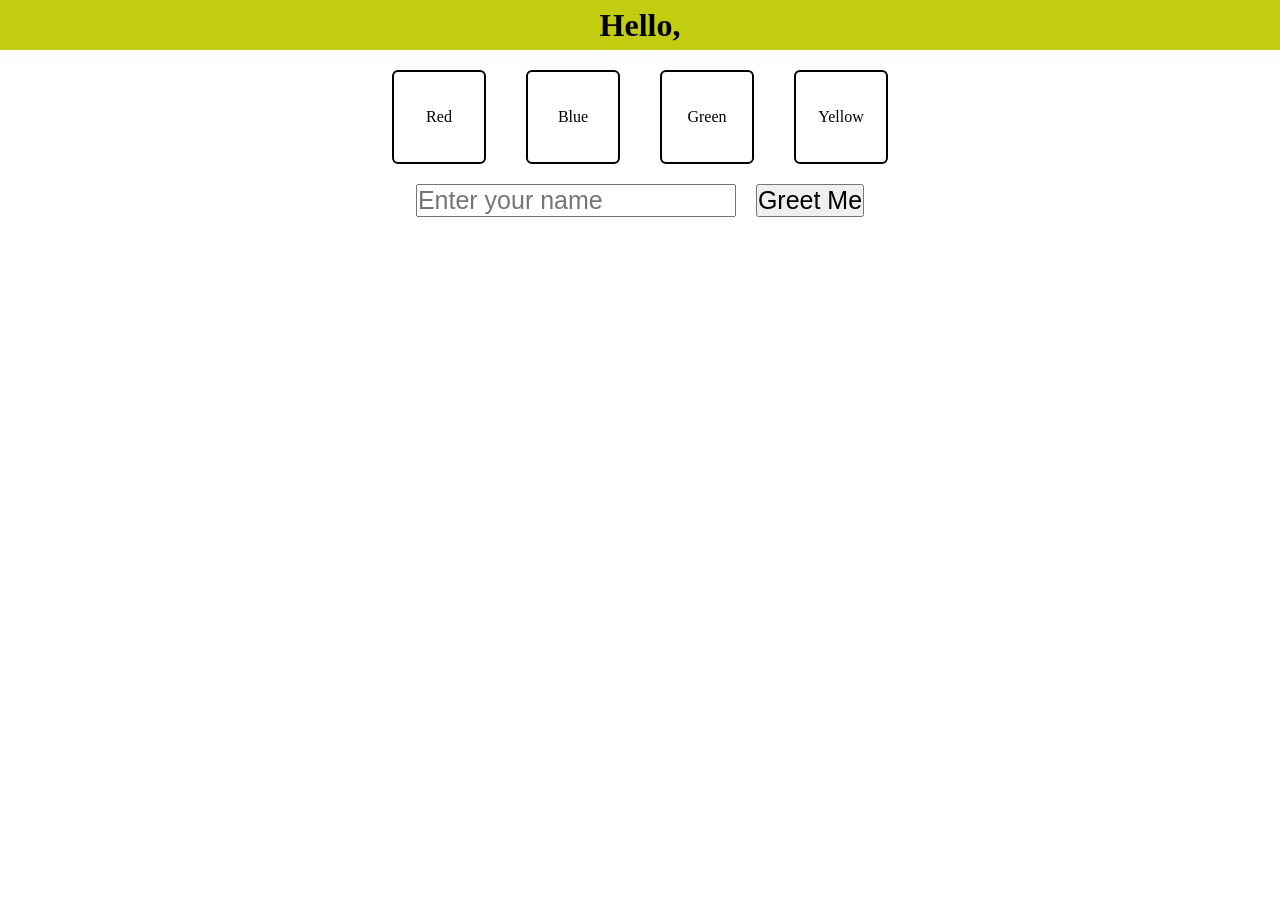
==== .github/workflows/index.html @ af87676f "Add files via upload" ====
<!DOCTYPE html>
<html lang="en">
<head>
    <meta charset="UTF-8">
    <meta name="viewport" content="width=device-width, initial-scale=1.0">
    <title>Assigenment 3</title>
    <link rel="stylesheet" href="style.css">
    <link rel="stylesheet" href="script.js">
    
</head>
<body >
    <script src="script.js" ></script>
    <header><h1 id="greeting">Hello,</h1></header>
    <div class="container">
      <div class="boxes"  onclick="changeColor(this)" id="red">Red </div>
      <div class="boxes"  onclick="changeColor(this)" id="blue">Blue </div>
      <div class="boxes"  onclick="changeColor(this)" id="green">Green</div>
      <div class="boxes"  onclick="changeColor(this)" id="yellow">Yellow</div>
    </div>
   <div class="input-container" id="input-container">
        <input style="font-size: 25px;" type="text" id="username" placeholder="Enter your name">
        <button style="font-size: 25px;" onclick="greetUser()">Greet Me</button>
    </div>
</body>

    

</html>
---- .github/workflows/style.css ----
*{
    padding: 0;
    margin: 0;
}
header{
    background-color: rgb(195, 205, 15);
    justify-content: center;
    align-items: center;
    display: flex;
    width: 100%;
    height: 50px;
}
.container{
    display: flex;
    width: 100%;
    justify-content: center;
}
.boxes{
    display: flex;
    width: 90px;
    height: 90px;
    border: 2px solid black;
    margin: 20px;
    align-items: center;
    justify-content: center;
    border-radius: 6px;
    
}
#red{
    background-color: white;
    cursor: pointer;
}
#blue{
    background-color:white;
}

#green{
    background-color:white;
}
#yellow{
    background-color: white;
}
.input-container{
    display: flex;
    gap: 20px;
    text-align: center;
    justify-content: center;
    align-items: center;
    width: 100%;

}
#input-container{
    display: flex;
    justify-content: center;
    text-align: center;
    /* background-color: blue; */
}
#boxes{
    gap: 10px;
    cursor: pointer;
    border-radius: 20px;
}
 #red:active {
    background-color: rgb(252, 6, 6);

}
#yellow:active{
    background-color: yellow;
}
#blue:active{
    background-color: blue;
}
#green:active{
    background-color: green;
}
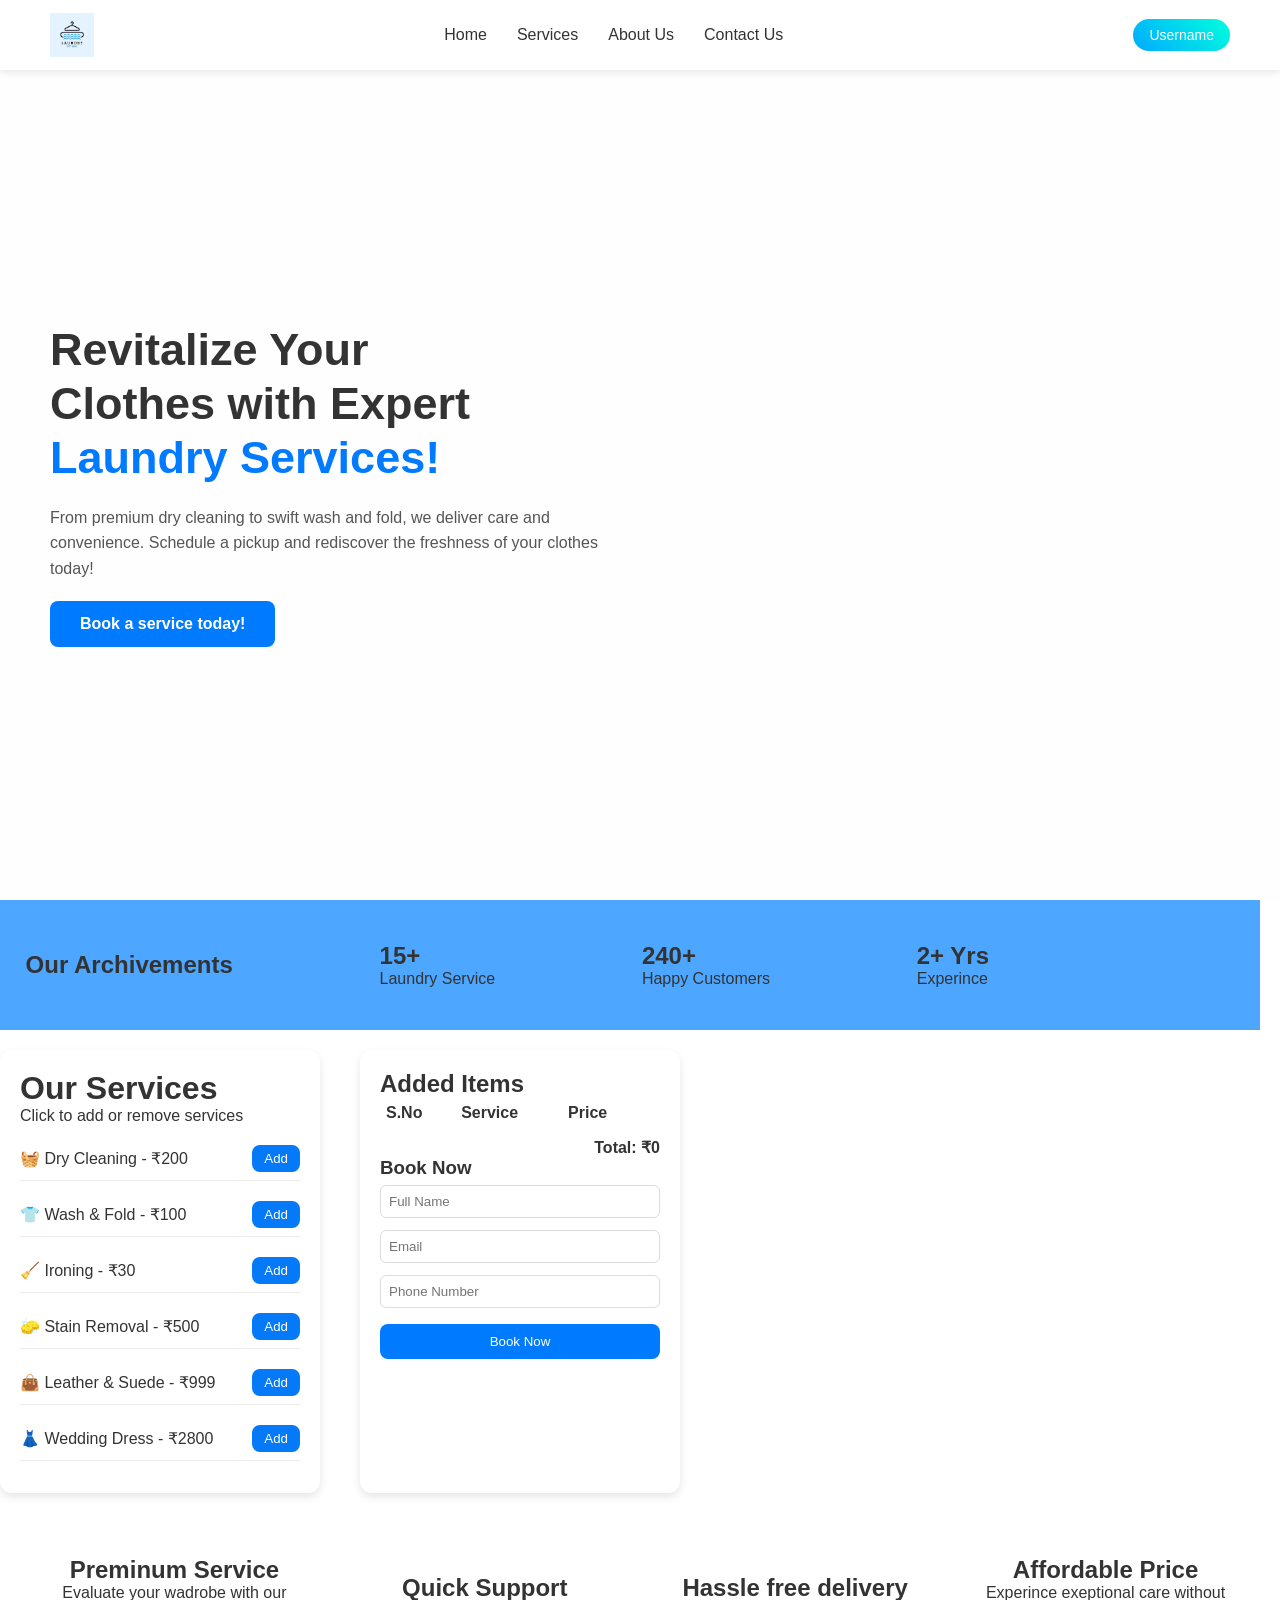
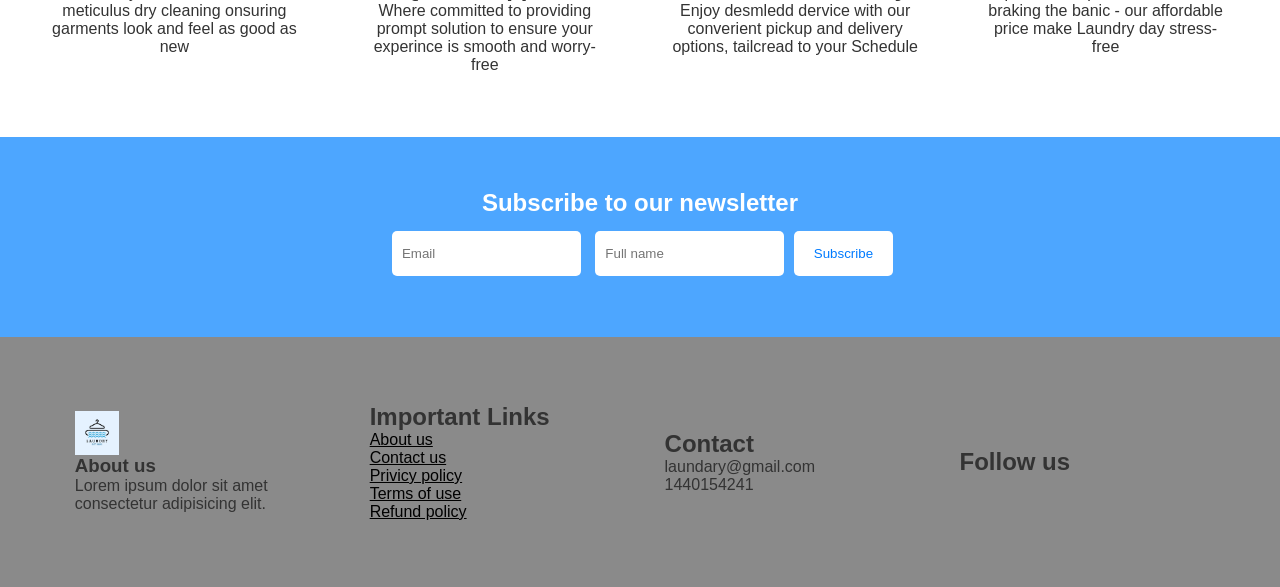
==== commit e1c663e6: "Add files via upload" ====
--- a/.github/workflows/index.html
+++ b/.github/workflows/index.html
@@ -1,28 +1,219 @@
 <!DOCTYPE html>
 <html lang="en">
+
 <head>
-    <meta charset="UTF-8">
-    <meta name="viewport" content="width=device-width, initial-scale=1.0">
-    <title>Assigenment 3</title>
-    <link rel="stylesheet" href="style.css">
-    <link rel="stylesheet" href="script.js">
-    
+  <meta charset="UTF-8">
+  <meta name="viewport" content="width=device-width, initial-scale=1.0">
+  <title>Laundry Services</title>
+  <link rel="stylesheet" href="style.css">
+  <link rel="stylesheet" href="/script.js">
+  <link rel="stylesheet" href="media.css">
 </head>
-<body >
-    <script src="script.js" ></script>
-    <header><h1 id="greeting">Hello,</h1></header>
-    <div class="container">
-      <div class="boxes"  onclick="changeColor(this)" id="red">Red </div>
-      <div class="boxes"  onclick="changeColor(this)" id="blue">Blue </div>
-      <div class="boxes"  onclick="changeColor(this)" id="green">Green</div>
-      <div class="boxes"  onclick="changeColor(this)" id="yellow">Yellow</div>
-    </div>
-   <div class="input-container" id="input-container">
-        <input style="font-size: 25px;" type="text" id="username" placeholder="Enter your name">
-        <button style="font-size: 25px;" onclick="greetUser()">Greet Me</button>
-    </div>
+
+<body>
+  <!-- Navbar -->
+  <header>
+    <nav class="navbar">
+      <div class="logo"><img src="canva-black-and-blue-simple-laundry-services-logo-19Cplv3eQ6Y.webp" width="44px"
+          alt="Logo"></div>
+      <ul class="nav-links">
+        <li><a href="#">Home</a></li>
+        <li><a href="#">Services</a></li>
+        <li><a href="#">About Us</a></li>
+        <li><a href="#">Contact Us</a></li>
+      </ul>
+      <button class="user-btn">Username</button>
+    </nav>
+  </header>
+
+  <!-- // Hero Section -->
+  <section class="hero">
+
+    <div class="hero-content">
+      <h1>Revitalize Your<br>Clothes with Expert<br>
+        <span class="highlight">Laundry Services!</span>
+      </h1>
+      <p>From premium dry cleaning to swift wash and fold, we deliver care and convenience.
+        Schedule a pickup and rediscover the freshness of your clothes today!</p>
+      <button class="cta-btn">Book a service today!</button>
+    </div>
+
+    <!-- Our Archievements -->
+
+  </section>
+  <section class="Services-overview">
+    <div class="overview">
+      <h1>Our Archivements</h1>
+    </div>
+    <div class="overview">
+      <h2>15+</h2>
+      <p>Laundry Service</p>
+    </div>
+    <div class="overview">
+      <h2>240+</h2>
+      <p>Happy Customers</p>
+    </div>
+    <div class="overview">
+      <h2>2+ Yrs</h2>
+      <p>Experince</p>
+    </div>
+
+    <!-- Services -->
+  </section>
+  <div class="container" style="padding-top: 20px;">
+    <!-- Left: Services -->
+    <div class="services">
+      <h2>Our Services</h2>
+      <p>Click to add or remove services</p>
+      <div class="service">
+        <span>🧺 Dry Cleaning - ₹200</span>
+        <button class="btn add" onclick="addItem('Dry Cleaning',200)">Add</button>
+      </div>
+      <div class="service">
+        <span>👕 Wash & Fold - ₹100</span>
+        <button class="btn add" onclick="addItem('Wash & Fold',100)">Add</button>
+      </div>
+      <div class="service">
+        <span>🧹 Ironing - ₹30</span>
+        <button class="btn add" onclick="addItem('Ironing',30)">Add</button>
+      </div>
+      <div class="service">
+        <span>🧽 Stain Removal - ₹500</span>
+        <button class="btn add" onclick="addItem('Stain Removal',500)">Add</button>
+      </div>
+      <div class="service">
+        <span>👜 Leather & Suede - ₹999</span>
+        <button class="btn add" onclick="addItem('Leather & Suede Cleaning',999)">Add</button>
+      </div>
+      <div class="service">
+        <span>👗 Wedding Dress - ₹2800</span>
+        <button class="btn add" onclick="addItem('Wedding Dress Cleaning',2800)">Add</button>
+      </div>
+    </div>
+
+    <!-- Right: Cart -->
+    <div class="cart">
+      <h2>Added Items</h2>
+      <table id="cartTable">
+        <thead>
+          <tr>
+            <th>S.No</th>
+            <th>Service</th>
+            <th>Price</th>
+            <th></th>
+          </tr>
+        </thead>
+        <tbody></tbody>
+      </table>
+      <div class="total">Total: ₹<span id="total">0</span></div>
+
+      <div class="form">
+        <h3>Book Now</h3>
+        <input type="text" placeholder="Full Name">
+        <input type="email" placeholder="Email">
+        <input type="tel" placeholder="Phone Number">
+        <button class="book-btn">Book Now</button>
+      </div>
+    </div>
+  </div>
+
+<!-- Quality description -->
+  <section class="quality-description">
+    <div class="serves">
+      <div class="serve-iconss"> <ion-icon class="serve-icon" name="person-circle-outline"></ion-icon></div>
+      <h2>Preminum Service</h2>
+      <p>Evaluate your wadrobe with our meticulus dry cleaning onsuring garments look and feel as good as new </p>
+    </div>
+    <div class="serves">
+      <div class="serve-iconss"> <img class="serve-icons" src="https://cdn-icons-png.flaticon.com/512/1067/1067566.png"
+          alt=""></div>
+      <h2>Quick Support</h2>
+      <p>Where committed to providing prompt solution to ensure your experince is smooth and worry-free</p>
+    </div>
+    <div class="serves">
+      <div class="serve-iconss"> <img class="serve-icon"
+          src="https://m.media-amazon.com/images/G/31/A2I-Convert/mobile/IconFarm/trust_icon_free_shipping_81px._CB562549966_.png"
+          alt=""></div>
+      <h2>Hassle free delivery</h2>
+      <p>Enjoy desmledd dervice with our converient pickup and delivery options, tailcread to your Schedule</p>
+    </div>
+    <div class="serves">
+      <div class="serve-iconss"> <ion-icon class="serve-icon" name="pricetags-outline"></ion-icon></div>
+      <h2>Affordable Price</h2>
+      <p>Experince exeptional care without braking the banic - our affordable price make Laundry day stress-free
+      </p>
+    </div>
+  </section>
+   <!-- Newsletter Subscription -->
+  <section class="newsletter">
+    <h1 style="margin: 9px;">Subscribe to our newsletter</h1>
+    <div class="subscribe-box">
+      <input style="height: 45px;"  type="email" id="subEmail" placeholder="Email">
+      <input style="height: 45px;"  type="text" id="subName" placeholder="Full name">
+      <button style="height: 45px;">Subscribe</button>
+    </div>
+  </section>
+  <footer class="footer">
+    <div class="foot">
+      <div class="logo"><img src="canva-black-and-blue-simple-laundry-services-logo-19Cplv3eQ6Y.webp" width="44px"
+          alt="Logo"></div>
+      <h3>About us</h3>
+      <p>Lorem ipsum dolor sit amet consectetur adipisicing elit.</p>
+
+    </div>
+    <div class="foot">
+      <h2>Important Links</h2>
+      <a href="#">About us</a><a href="#">Contact us</a><a href="#">Privicy policy</a><a href="#">Terms of use</a><a
+        href="#">Refund policy</a>
+    </div>
+    <div class="foot">
+      <h2>Contact</h2>
+      <p>laundary@gmail.com</p>
+      <p>1440154241</p>
+    </div>
+    <div class="foot">
+      <h2>Follow us</h2>
+      <div><ion-icon name="logo-instagram"></ion-icon></div>
+      <ion-icon name="logo-instagram"></ion-icon>
+    </div>
+  </footer>
+  <script>
+    let cart = [];
+
+    function addItem(name, price) {
+      // Prevent duplicates
+      let exists = cart.find(item => item.name === name);
+      if (!exists) {
+        cart.push({ name, price });
+      }
+      renderCart();
+    }
+
+    function removeItem(index) {
+      cart.splice(index, 1);
+      renderCart();
+    }
+
+    function renderCart() {
+      let tbody = document.querySelector("#cartTable tbody");
+      tbody.innerHTML = "";
+      let total = 0;
+      cart.forEach((item, index) => {
+        total += item.price;
+        let row = `<tr>
+        <td>${index + 1}</td>
+        <td>${item.name}</td>
+        <td>₹${item.price}</td>
+        <td><button class="btn remove" onclick="removeItem(${index})">X</button></td>
+      </tr>`;
+        tbody.innerHTML += row;
+      });
+      document.getElementById("total").textContent = total;
+    }
+
+  </script>
+  <script type="module" src="https://unpkg.com/ionicons@7.1.0/dist/ionicons/ionicons.esm.js"></script>
+  <script nomodule src="https://unpkg.com/ionicons@7.1.0/dist/ionicons/ionicons.js"></script>
 </body>
 
-    
-
 </html>
--- a/.github/workflows/style.css
+++ b/.github/workflows/style.css
@@ -1,75 +1,385 @@
-*{
+/* Reset default styles */
+* {
+    margin: 0;
     padding: 0;
-    margin: 0;
-}
-header{
-    background-color: rgb(195, 205, 15);
-    justify-content: center;
+    box-sizing: border-box;
+    font-family: 'Poppins', sans-serif;
+}
+
+/* Body Styling */
+body {
+    background-color: #fff;
+    color: #333;
+}
+
+/* Navbar Styling */
+.navbar {
+    width: 100%;
+    height: 70px;
+    display: flex;
+    justify-content: space-between;
     align-items: center;
-    display: flex;
-    width: 100%;
-    height: 50px;
-}
-.container{
-    display: flex;
-    width: 100%;
-    justify-content: center;
-}
-.boxes{
-    display: flex;
-    width: 90px;
-    height: 90px;
-    border: 2px solid black;
+    padding: 0 50px;
+    background-color: #fff;
+    box-shadow: 0 2px 8px rgba(0, 0, 0, 0.1);
+    position: fixed;
+    top: 0;
+    left: 0;
+    z-index: 100;
+}
+
+.logo {
+    font-size: 2px;
+    font-weight: bold;
+    color: #333;
+    max-width: 450px;
+    /* height: 2px; */
+    min-width: 2px;
+}
+
+.nav-links {
+    display: flex;
+    gap: 30px;
+    list-style: none;
+}
+
+.nav-links li a {
+    text-decoration: none;
+    color: #333;
+    font-size: 16px;
+    transition: color 0.3s ease;
+}
+
+.nav-links li a:hover {
+    color: #007bff;
+}
+
+.user-btn {
+    padding: 8px 16px;
+    border: none;
+    background: linear-gradient(45deg, #00aaff, #00ffdd);
+    color: #fff;
+    border-radius: 20px;
+    font-size: 14px;
+    cursor: pointer;
+    transition: transform 0.2s ease;
+}
+
+.user-btn:hover {
+    transform: scale(1.05);
+}
+
+/* Hero Section */
+.hero {
+    display: flex;
+    justify-content: space-between;
+    align-items: center;
+    padding: 120px 50px 50px;
+    height: 100vh;
+    width: 100%;
+    background-color: #fefefe;
+}
+
+/* Left Content */
+.hero-content {
+    max-width: 50%;
+}
+
+.hero-content h1 {
+    font-size: 45px;
+    line-height: 1.2;
+    font-weight: bold;
+    color: #333;
+}
+
+.highlight {
+    color: #007bff;
+}
+
+.hero-content p {
+    margin: 20px 0;
+    color: #555;
+    font-size: 16px;
+    line-height: 1.6;
+}
+
+.cta-btn {
+    background-color: #007bff;
+    color: #fff;
+    border: none;
+    padding: 14px 30px;
+    font-size: 16px;
+    font-weight: bold;
+    border-radius: 8px;
+    cursor: pointer;
+    transition: background 0.3s ease;
+}
+
+.cta-btn:hover {
+    background-color: #0056b3;
+}
+
+/* Right Image */
+.hero-image img {
+    max-width: 450px;
+    height: auto;
+}
+
+/* Responsive Design */
+@media (max-width: 900px) {
+    .hero {
+        flex-direction: column;
+        /* text-align: center; */
+        height: auto;
+    }
+
+    .hero-content {
+        max-width: 100%;
+    }
+
+    .hero-image img {
+        margin-top: 20px;
+        max-width: 300px;
+    }
+}
+
+.Services-overview {
+    display: flex;
+    gap: 15%;
+    align-items: center;
+    height: 130px;
+  background: #4da6ff;
+    padding: 0 20% 0 2%;
+    margin-right: 20px;
+}
+
+.services-main {
+    background-color: rgb(13, 70, 128);
+}
+
+.serve {
+    padding-left: 95px;
+    display: flex;
+    justify-content: space-between;
+    padding-right: 4px;
+}
+
+.cost-service {
+    padding: 25px 0 25px 0;
+}
+
+.our-service p {
+    font-size: 16px;
+    font-weight: 400;
+}
+
+.our-service h2 {
+    font-size: 40px;
+}
+
+.bill {
+    width: 30%;
+
+}
+
+.quality-description {
+    display: flex;
+    /* background-color: antiquewhite; */
+    justify-content: space-evenly;
+    margin: 50px 0 50px 0;
+    /* gap: 5%; */
+}
+
+.serves {
+    width: 20%;
+    background-color: white;
+    padding: 5px;
+    border-radius: 5px;
+    margin: 8px;
+}
+
+.serves p {
+    text-align: center;
+
+}
+
+.serves h2 {
+    text-align: center;
+}
+
+.form-group{
+    width: 50%;
+    height: 70px;
+    border-radius: 50px;
+    display: flex;
+}
+/* Newsletter */
+.newsletter {
+  background: #4da6ff;
+  color: white;
+  text-align: center;
+  padding: 43px 20px;
+  height: 200px;
+}
+
+.subscribe-box input {
+  padding: 10px;
+  margin: 5px;
+  border-radius: 5px;
+  border: none;
+}
+
+.subscribe-box button {
+  background: white;
+  color: #007bff;
+  padding: 10px 20px;
+  border-radius: 5px;
+  border: none;
+  cursor: pointer;
+}
+.form-group input{
+    border-radius: 45px;
+    align-content: center;
+    border: none;
+    padding:0px  20px;
     margin: 20px;
+}
+footer {
+    display: flex;
+    justify-content: space-evenly;
+    background-color: #8a8a8a;
+    padding: 2%;
+    height: 250px;
+    /* text-align: center; */
+    /* justify-content: center; */
+    place-items: center;
+}
+.foot {
+    display: flex;
+    flex-direction: column;
+    width: 20%;
+}
+.foot a {
+    color: black;
+
+}
+.container {
+    flex: 50%;
+    display: flex;
+    gap: 40px;
+}
+.services,
+.cart {
+    background: white;
+    padding: 20px;
+    border-radius: 12px;
+    box-shadow: 0px 4px 8px rgba(0, 0, 0, 0.1);
+    width: 320px;
+}
+.serve-icon{
+    font-size: 70px; 
+}
+.serve-icons{
+    height: 70px;
+  text-align: center;
+}
+.serve-iconss{
+text-align: center;
+
+}
+h2 {
+    margin-top: 0;
+}
+.service {
+    display: flex;
+    justify-content: space-between;
     align-items: center;
-    justify-content: center;
+    margin: 12px 0;
+    padding: 8px 0;
+    border-bottom: 1px solid #eee;
+}
+.service span {
+    font-weight: 500;
+}
+
+.btn {
+    padding: 6px 12px;
+    border: none;
+    border-radius: 8px;
+    cursor: pointer;
+}
+
+.add {
+    background: #047af9;
+    color: white;
+}
+
+.remove {
+    background: #ff4d4d;
+    color: white;
+}
+
+.cart table {
+    width: 100%;
+    border-collapse: collapse;
+}
+
+.cart table th,
+.cart table td {
+    padding: 6px;
+    text-align: left;
+}
+
+.total {
+    font-weight: bold;
+    margin-top: 10px;
+    text-align: right;
+}
+
+.form input {
+    width: 100%;
+    padding: 8px;
+    margin: 6px 0;
     border-radius: 6px;
-    
-}
-#red{
-    background-color: white;
+    border: 1px solid #ddd;
+}
+
+.book-btn {
+    width: 100%;
+    padding: 10px;
+    background: #007bff;
+    color: white;
+    border: none;
+    border-radius: 8px;
     cursor: pointer;
-}
-#blue{
-    background-color:white;
-}
-
-#green{
-    background-color:white;
-}
-#yellow{
-    background-color: white;
-}
-.input-container{
-    display: flex;
-    gap: 20px;
-    text-align: center;
-    justify-content: center;
-    align-items: center;
-    width: 100%;
-
-}
-#input-container{
-    display: flex;
-    justify-content: center;
-    text-align: center;
-    /* background-color: blue; */
-}
-#boxes{
-    gap: 10px;
-    cursor: pointer;
-    border-radius: 20px;
-}
- #red:active {
-    background-color: rgb(252, 6, 6);
-
-}
-#yellow:active{
-    background-color: yellow;
-}
-#blue:active{
-    background-color: blue;
-}
-#green:active{
-    background-color: green;
-}+    margin-top: 10px;
+}
+
+.services h2 {
+    font-size: 2rem;
+
+}
+button{
+    animation: ease-in-out 0.5ms timing-function delay iteration-count direction fill-mode;
+}
+
+/* Apply styles only when screen size is less than or equal to 430px */
+@media (max-width: 420px) {
+  .hero-content h1 {
+    font-size: 35px;
+    width: 430px;
+  }
+
+  .Services-overview {
+    padding-bottom: 200px;
+    width: max-content;
+    gap: 2px;
+    flex-direction: column;
+    align-items: flex-start;
+  }
+
+  footer {
+    display: flex;
+    flex-direction: column;
+  }
+}
--- a/.github/workflows/media.css
+++ b/.github/workflows/media.css
@@ -0,0 +1,11 @@
+@media (max-width: 800px) {
+*{
+    font-size: 98%;
+}
+.newslatter-subscription div form div{
+   display: grid;
+   grid-column: 2;
+   grid-row: 2;
+    
+}
+}   
